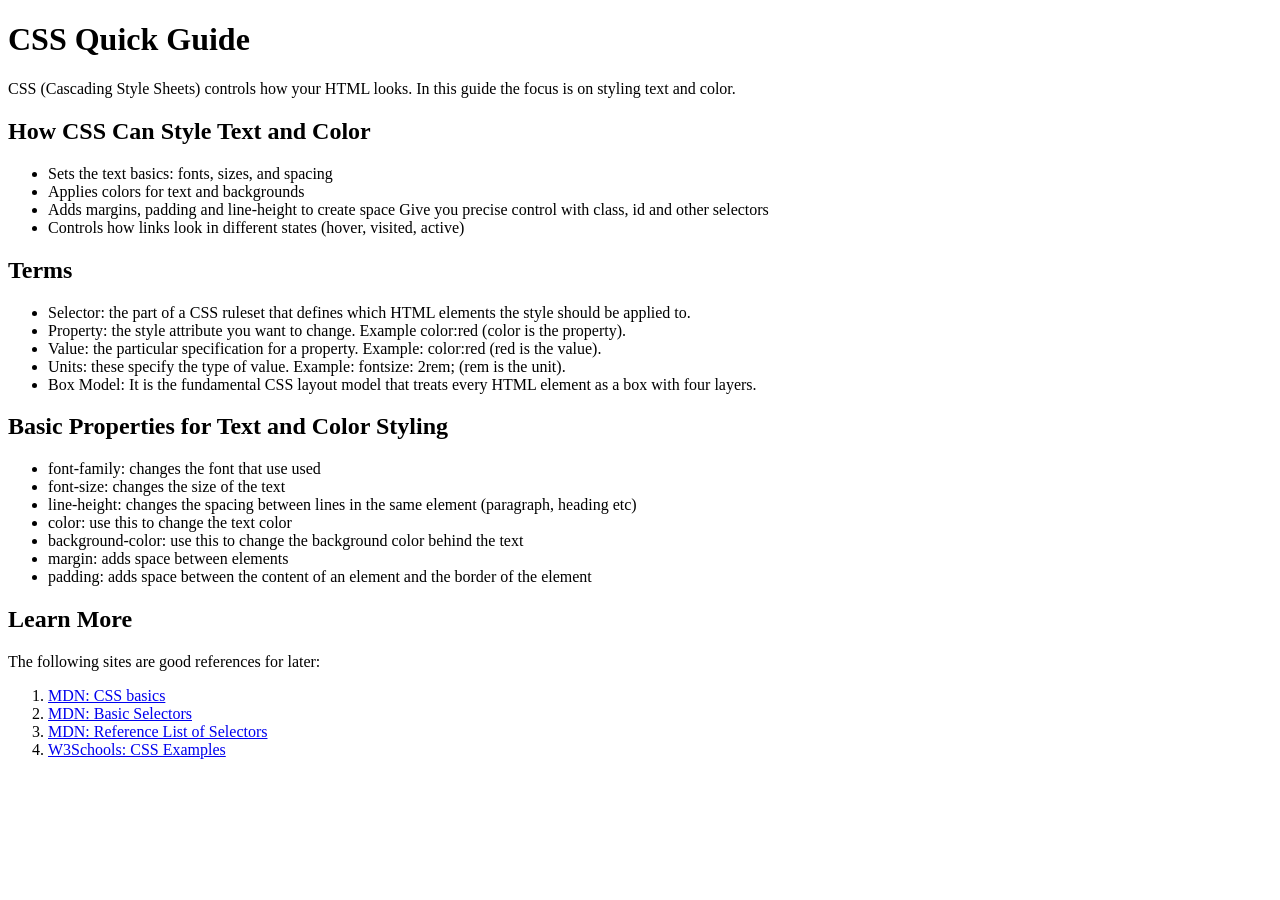
==== css-guide.html @ 219c8aca "add HTML and CSS guide pages" ====
<!DOCTYPE html>
<html lang="en">
<head>
    <meta charset="UTF-8">
    <meta name="viewport" content="width=device-width, initial-scale=1.0">
    <title>Document</title>
</head>
<body>
    <h1>CSS Quick Guide</h1>

<p>CSS (Cascading Style Sheets) controls how your HTML looks. In this guide the focus is on styling text and color.</p>


<h2>How CSS Can Style Text and Color</h2>

 <ul>
     <li>Sets the text basics: fonts, sizes, and spacing</li>
     <li>Applies colors for text and backgrounds</li>
     <li>
         Adds margins, padding and line-height to create space
         Give you precise control with class, id and other selectors
     </li>
     <li>Controls how links look in different states (hover, visited, active)</li>
 </ul>


<h2>Terms</h2>

 <ul>
     <li>Selector: the part of a CSS ruleset that defines which HTML elements the style should be applied to.</li>
     <li>Property: the style attribute you want to change. Example color:red (color is the property).</li>
     <li>Value: the particular specification for a property. Example: color:red (red is the value).</li>
     <li>Units: these specify the type of value. Example: fontsize: 2rem; (rem is the unit).</li>
     <li>Box Model: It is the fundamental CSS layout model that treats every HTML element as a box with four layers.</li>
 </ul>


<h2>Basic Properties for Text and Color Styling</h2>

 <ul>
     <li>font-family: changes the font that use used</li>
     <li>font-size: changes the size of the text</li>
     <li>line-height: changes the spacing between lines in the same element (paragraph, heading etc)</li>
     <li>color: use this to change the text color</li>
     <li>background-color: use this to change the background color behind the text</li>
     <li>margin: adds space between elements</li>
     <li>padding: adds space between the content of an element and the border of the element</li>
 </ul>


<h2>Learn More</h2>

 <p>The following sites are good references for later:</p>

 <ol>
     <li><a href="https://developer.mozilla.org/enUS/docs/Learn/Gettingstartedwiththeweb/CSSbasics">MDN: CSS basics</a></li>
     <li><a href="https://developer.mozilla.org/enUS/docs/Learnwebdevelopment/Core/Stylingbasics/Basicselectors">MDN: Basic Selectors</a></li>
     <li><a href="https://developer.mozilla.org/enUS/docs/Web/CSS/CSSselectors">MDN: Reference List of Selectors</a></li>
     <li><a href="https://www.w3schools.com/css/cssexamples.asp">W3Schools: CSS Examples</a></li>
 </ol>

</body>
</html>
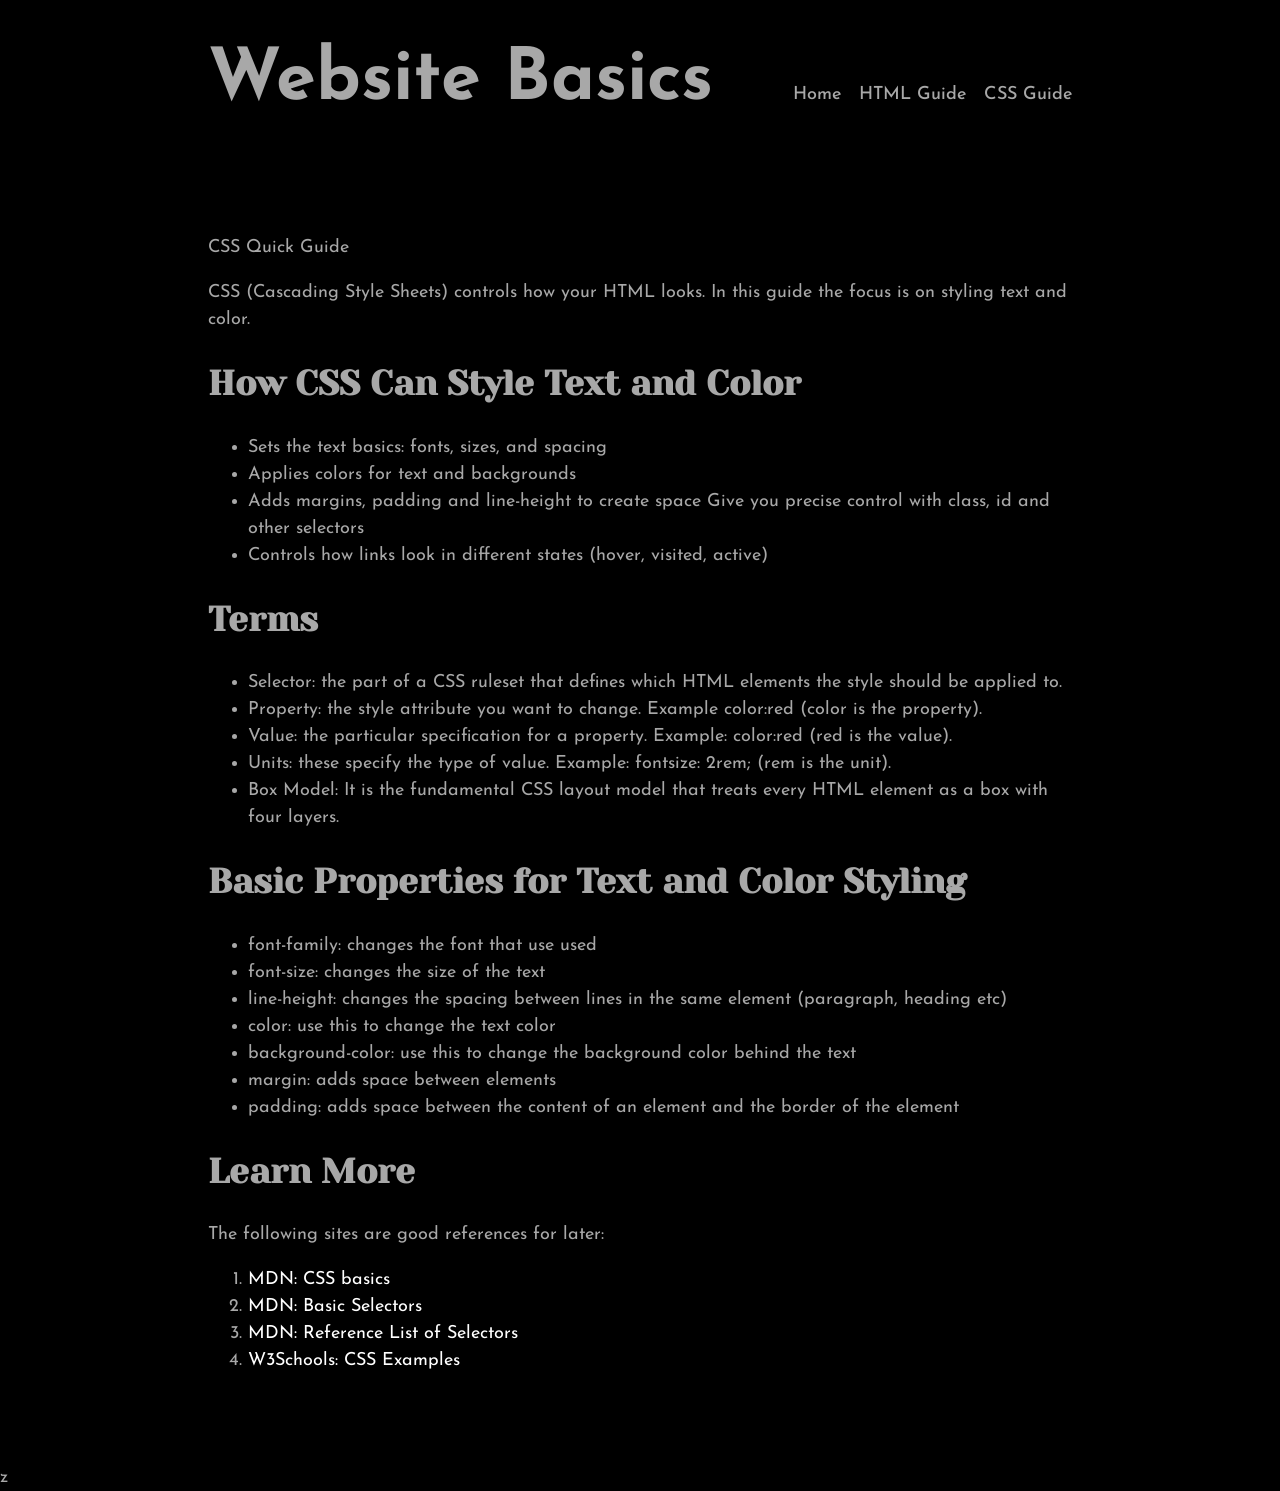
==== commit 258177fe: "updated css" ====
--- a/css-guide.html
+++ b/css-guide.html
@@ -1,63 +1,80 @@
 <!DOCTYPE html>
 <html lang="en">
+
 <head>
     <meta charset="UTF-8">
     <meta name="viewport" content="width=device-width, initial-scale=1.0">
     <title>Document</title>
+    <link rel="stylesheet" href="style.css">
 </head>
+
 <body>
+    <header>
+        <div class="site-title">Website Basics</div>
+        <nav aria-label="Primary">
+            <ul>
+                <li><a href="index.html" aria-current="page">Home</a></li>
+                <li><a href="html-guide.html">HTML Guide</a></li>
+                <li><a href="css-guide.html">CSS Guide</a></li>
+            </ul>
+        </nav>
+    </header>
+
+    <main
     <h1>CSS Quick Guide</h1>
 
-<p>CSS (Cascading Style Sheets) controls how your HTML looks. In this guide the focus is on styling text and color.</p>
+    <p>CSS (Cascading Style Sheets) controls how your HTML looks. In this guide the focus is on styling text and color.
+    </p>
 
+    <h2>How CSS Can Style Text and Color</h2>
 
-<h2>How CSS Can Style Text and Color</h2>
+    <ul>
+        <li>Sets the text basics: fonts, sizes, and spacing</li>
+        <li>Applies colors for text and backgrounds</li>
+        <li>
+            Adds margins, padding and line-height to create space
+            Give you precise control with class, id and other selectors
+        </li>
+        <li>Controls how links look in different states (hover, visited, active)</li>
+    </ul>
 
- <ul>
-     <li>Sets the text basics: fonts, sizes, and spacing</li>
-     <li>Applies colors for text and backgrounds</li>
-     <li>
-         Adds margins, padding and line-height to create space
-         Give you precise control with class, id and other selectors
-     </li>
-     <li>Controls how links look in different states (hover, visited, active)</li>
- </ul>
+    <h2>Terms</h2>
 
+    <ul>
+        <li>Selector: the part of a CSS ruleset that defines which HTML elements the style should be applied to.</li>
+        <li>Property: the style attribute you want to change. Example color:red (color is the property).</li>
+        <li>Value: the particular specification for a property. Example: color:red (red is the value).</li>
+        <li>Units: these specify the type of value. Example: fontsize: 2rem; (rem is the unit).</li>
+        <li>Box Model: It is the fundamental CSS layout model that treats every HTML element as a box with four layers.
+        </li>
+    </ul>
 
-<h2>Terms</h2>
+    <h2>Basic Properties for Text and Color Styling</h2>
 
- <ul>
-     <li>Selector: the part of a CSS ruleset that defines which HTML elements the style should be applied to.</li>
-     <li>Property: the style attribute you want to change. Example color:red (color is the property).</li>
-     <li>Value: the particular specification for a property. Example: color:red (red is the value).</li>
-     <li>Units: these specify the type of value. Example: fontsize: 2rem; (rem is the unit).</li>
-     <li>Box Model: It is the fundamental CSS layout model that treats every HTML element as a box with four layers.</li>
- </ul>
+    <ul>
+        <li>font-family: changes the font that use used</li>
+        <li>font-size: changes the size of the text</li>
+        <li>line-height: changes the spacing between lines in the same element (paragraph, heading etc)</li>
+        <li>color: use this to change the text color</li>
+        <li>background-color: use this to change the background color behind the text</li>
+        <li>margin: adds space between elements</li>
+        <li>padding: adds space between the content of an element and the border of the element</li>
+    </ul>
 
+    <h2>Learn More</h2>
 
-<h2>Basic Properties for Text and Color Styling</h2>
+    <p>The following sites are good references for later:</p>
 
- <ul>
-     <li>font-family: changes the font that use used</li>
-     <li>font-size: changes the size of the text</li>
-     <li>line-height: changes the spacing between lines in the same element (paragraph, heading etc)</li>
-     <li>color: use this to change the text color</li>
-     <li>background-color: use this to change the background color behind the text</li>
-     <li>margin: adds space between elements</li>
-     <li>padding: adds space between the content of an element and the border of the element</li>
- </ul>
+    <ol>
+        <li><a href="https://developer.mozilla.org/enUS/docs/Learn/Gettingstartedwiththeweb/CSSbasics">MDN: CSS
+                basics</a></li>
+        <li><a href="https://developer.mozilla.org/enUS/docs/Learnwebdevelopment/Core/Stylingbasics/Basicselectors">MDN:
+                Basic Selectors</a></li>
+        <li><a href="https://developer.mozilla.org/enUS/docs/Web/CSS/CSSselectors">MDN: Reference List of Selectors</a>
+        </li>
+        <li><a href="https://www.w3schools.com/css/cssexamples.asp">W3Schools: CSS Examples</a></li>
+    </ol>
+</main> 
+</body>
 
-
-<h2>Learn More</h2>
-
- <p>The following sites are good references for later:</p>
-
- <ol>
-     <li><a href="https://developer.mozilla.org/enUS/docs/Learn/Gettingstartedwiththeweb/CSSbasics">MDN: CSS basics</a></li>
-     <li><a href="https://developer.mozilla.org/enUS/docs/Learnwebdevelopment/Core/Stylingbasics/Basicselectors">MDN: Basic Selectors</a></li>
-     <li><a href="https://developer.mozilla.org/enUS/docs/Web/CSS/CSSselectors">MDN: Reference List of Selectors</a></li>
-     <li><a href="https://www.w3schools.com/css/cssexamples.asp">W3Schools: CSS Examples</a></li>
- </ol>
-
-</body>
-</html>+</html>z
--- a/style.css
+++ b/style.css
@@ -0,0 +1,123 @@
+@import url("https://fonts.googleapis.com/css2?family=Yeseva+One&family=Josefin+Sans&display=swap");
+
+/* Generated design choices. Save as style.css and link it in each HTML head. */
+
+/* Root typography settings */
+html {
+  font-size: 18px;
+  font-family: "Josefin Sans", sans-serif;
+  line-height: 1.5;
+  color: #A8A8A8;
+  background-color: #000000;
+}
+
+body {
+  margin: 0;
+}
+
+/* General heading styles */
+h1, h2, h3, h4, h5, h6 {
+  font-family: "Yeseva One", sans-serif;
+  line-height: 1.2;
+}
+
+/* Specific element text styles */
+h1 {
+  font-size: 2.441rem;
+}
+
+h2 {
+  font-size: 1.953rem;
+}
+
+h3 {
+  font-size: 1.563rem;
+}
+
+h4 {
+  font-size: 1.25rem;
+}
+
+h5 {
+  font-size: 1rem;
+}
+
+h6 {
+  font-size: 0.8rem;
+}
+
+p {
+  margin-bottom: 1rem;
+}
+
+a {
+  color: #FFFFFF;
+  text-decoration: none;
+  text-underline-offset: 0.15em;
+}
+
+a:hover {
+  color: #738DB5;
+  text-decoration: none;
+}
+
+a:focus-visible {
+  outline: 3px solid #A8A8A8;
+  outline-offset: 4px;
+}
+
+header, main, footer {
+  max-width: 48rem;
+  margin-inline: auto;
+  padding: 4rem;
+}
+
+button, .button {
+  color: #000000;
+  background-color: #FFFFFF;
+}
+
+button:hover, .button:hover {
+  background-color: #738DB5;
+}
+
+.alternate {
+  color: #BFBFBF;
+  background-color: #333333;
+  padding: 2rem;
+}
+
+/* -------------  Header styles ------------------------- */
+header {
+  display: flex;
+  justify-content: space-between; /* site title left, nav right */
+  align-items: baseline;           /* vertical centering */
+  padding: 1.5rem;
+}
+
+/* Styles the site title at the top of the header */
+.site-title {
+  font-size: 4rem;
+  font-weight: bold;
+}
+
+nav ul {
+  list-style: none;   /* remove bullets */
+  margin: 0;
+  padding: 0;
+  display: flex;      /* horizontal layout for links */
+  gap: 1rem;          /* space between items */
+}
+
+nav a {
+  text-decoration: none;
+  color: #A8A8A8;
+  font-weight: 500;
+}
+
+nav a:hover {
+  color: 
+#738DB5; /* hover color */
+}
+
+/* ------------- END Header styles  */
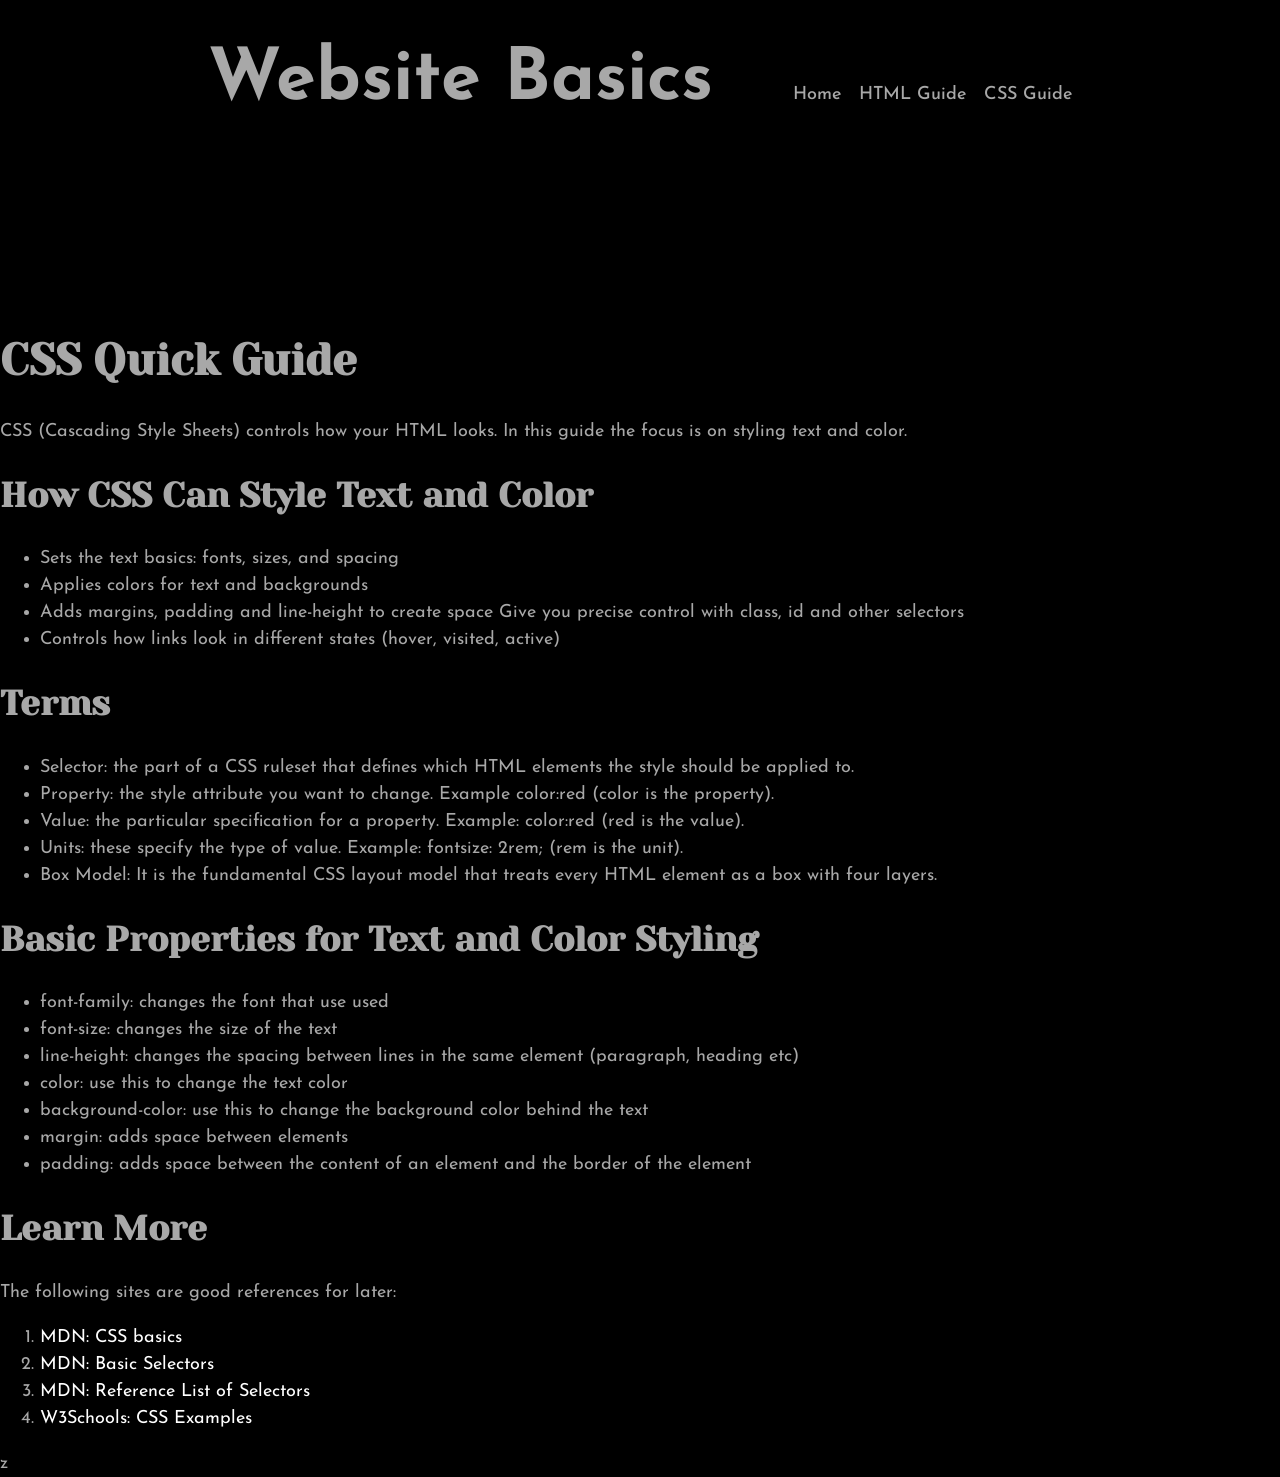
==== commit 02ab4102: "fixed css guide h1" ====
--- a/css-guide.html
+++ b/css-guide.html
@@ -20,8 +20,8 @@
         </nav>
     </header>
 
-    <main
-    <h1>CSS Quick Guide</h1>
+    <main></main>
+        <h1>CSS Quick Guide</h1>
 
     <p>CSS (Cascading Style Sheets) controls how your HTML looks. In this guide the focus is on styling text and color.
     </p>
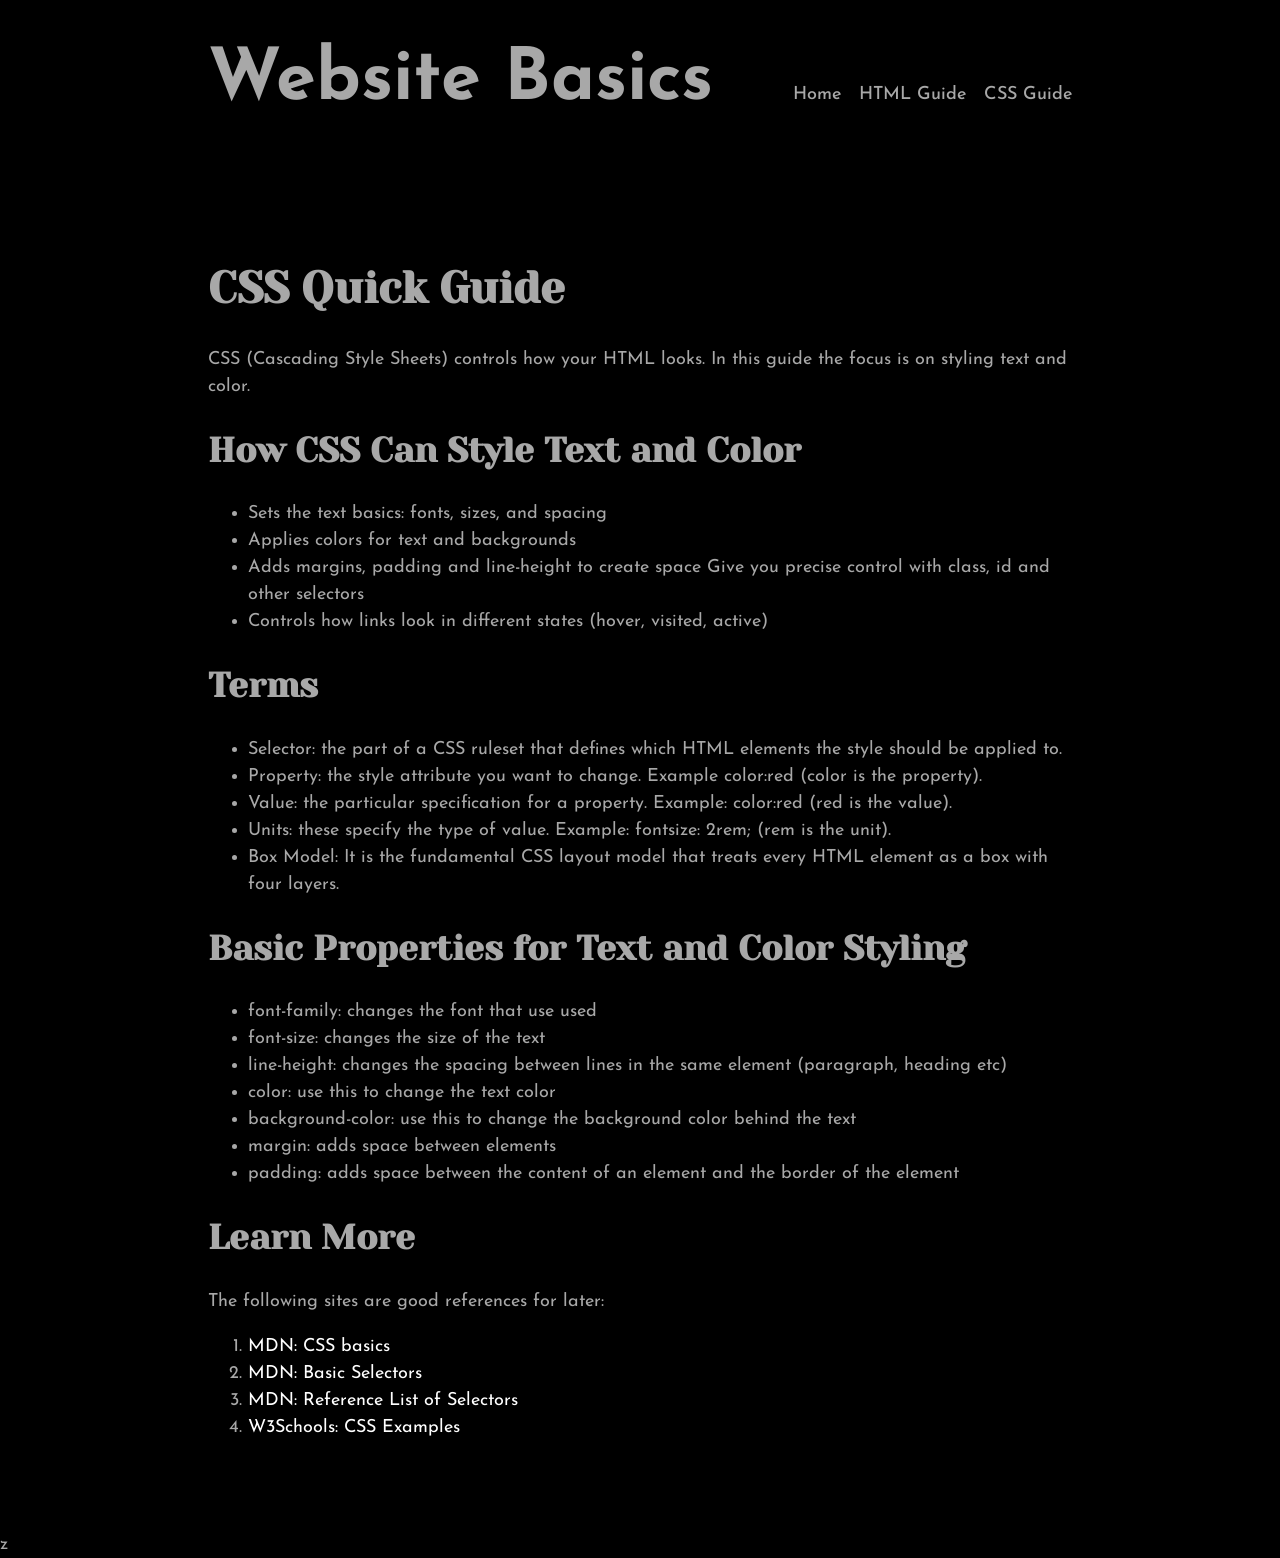
==== commit 038dfe71: "updated css guide" ====
--- a/css-guide.html
+++ b/css-guide.html
@@ -20,7 +20,7 @@
         </nav>
     </header>
 
-    <main></main>
+    <main>
         <h1>CSS Quick Guide</h1>
 
     <p>CSS (Cascading Style Sheets) controls how your HTML looks. In this guide the focus is on styling text and color.
@@ -74,7 +74,7 @@
         </li>
         <li><a href="https://www.w3schools.com/css/cssexamples.asp">W3Schools: CSS Examples</a></li>
     </ol>
-</main> 
+</main>
 </body>
 
 </html>z
